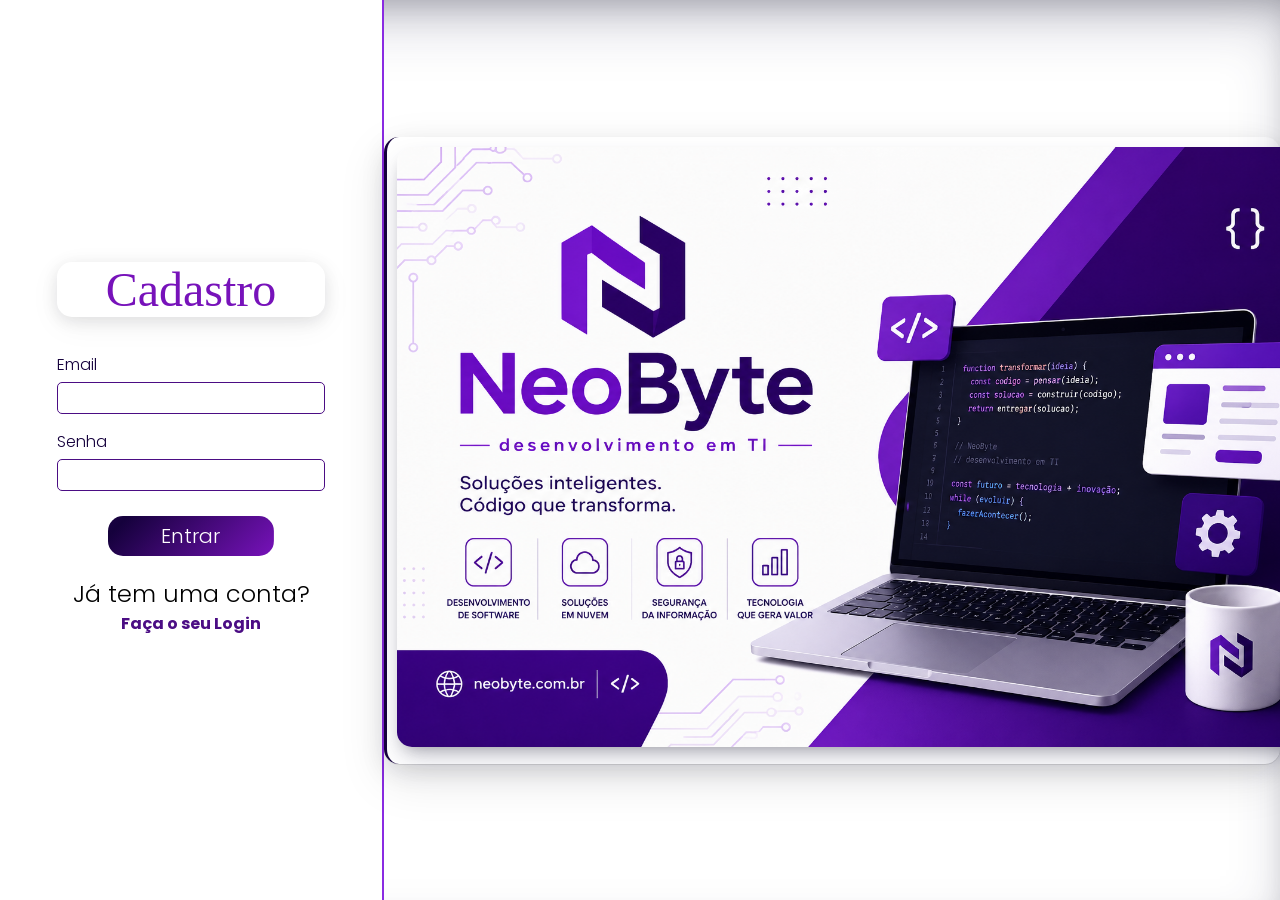
==== Cadastro/index.html @ 71fa1eec "Rework da NeoByte" ====
<!DOCTYPE html>
<html lang="pt-br">

<head>
    <link rel="stylesheet" href="style.css">
    <link rel="preconnect" href="https://fonts.googleapis.com">
    <link rel="preconnect" href="https://fonts.gstatic.com" crossorigin>
    <link
        href="https://fonts.googleapis.com/css2?family=Poppins:ital,wght@0,100;0,200;0,300;0,400;0,500;0,600;0,700;0,800;0,900;1,100;1,200;1,300;1,400;1,500;1,600;1,700;1,800;1,900&display=swap"
        rel="stylesheet">
    <meta charset="UTF-8">
    <meta name="viewport" content="width=device-width, initial-scale=1.0">
    <title>Login NeoByte</title>
</head>

<body>

    <form action="#">
        <header>
            <h1>Cadastro</h1>
        </header>

        <div class="Fill">
            <label for="nome">Email</label>
            <input type="email" name="nome" required>

            <label for="senha">Senha</label>
            <input type="password" name="senha" required>
        </div>

        <div class="To-Enter">
            <a class="Vind" href="">Entrar</a>
            <h2>Já tem uma conta?</h2>
            <a class="Change" href="http://127.0.0.1:5500/Login%20da%20NeoByte/index.html">Faça o seu Login</a>
        </div>
    </form>

    <div class="Background">
        <div class="Background-Frame">
            <img src="../Assets/Form-Background.png" alt="">
        </div>
    </div>

</body>

</html>
---- Cadastro/style.css ----
* {
  margin: 0;
  padding: 0;
  box-sizing: border-box;
  font-family: "Poppins", sans-serif;
  font-weight: 300;
  font-style: normal;
}

body {
  display: flex;
  align-items: center;
  justify-content: start;
  height: 100dvh;
  box-shadow:
    rgba(50, 50, 93, 0.25) 0px 30px 60px -12px inset,
    rgba(0, 0, 0, 0.3) 0px 18px 36px -18px inset;
}

form {
  background-color: white;
  padding: 10px 0;
  display: flex;
  align-items: center;
  justify-content: center;
  flex-direction: column;
  border-right: 2px solid #8a2be2;
  height: 100dvh;
  width: 30%;
  gap: 25px;
}

header {
  text-align: center;
  width: 70%;
  padding: 0 15px;
  border-radius: 15px;
  box-shadow:
    rgba(17, 17, 26, 0.1) 0px 4px 16px,
    rgba(17, 17, 26, 0.05) 0px 8px 32px;
}

h1 {
  font-family: auto;
  color: #7712ba;
  font-size: 3em;
}

.Fill {
  display: flex;
  align-items: center;
  justify-content: flex-start;
  flex-direction: column;
  gap: 5px;
  width: 70%;
}

label {
  color: #15013c;
  text-align: left;
  width: 100%;
  margin-top: 10px;
}

input {
  width: 100%;
  border: 1.60px solid #4b0d84;
  border-radius: 5px;
  padding: 5px 10px;
  transition: box-shadow 1.5s ease;
}

input:hover {
  box-shadow: rgba(0, 0, 0, 0.09) 0px 2px 1px, rgba(0, 0, 0, 0.09) 0px 4px 2px, rgba(0, 0, 0, 0.09) 0px 8px 4px, rgba(0, 0, 0, 0.09) 0px 16px 8px, rgba(0, 0, 0, 0.09) 0px 32px 16px;
}

.To-Enter {
  display: flex;
  align-items: center;
  flex-direction: column;
}

.Vind {
  text-decoration: none;
  text-align: center;
  padding: 5px;
  border-radius: 15px;
  border: none;
  width: 70%;
  font-size: 1.25em;
  margin-bottom: 20px;
  background: linear-gradient(135deg, #4b0d84 0%, #15013c 50%, #7712ba 100%);
  background-size: 200% 100%;
  background-position: 100% 0;
  transition: background-position 0.5s ease-in-out;
  color: white;
  cursor: pointer;
}

.Vind:hover {
  background-position: 0% 0;
}

.Change {
  text-decoration: none;
  color: #4b0d84;
  font-weight: bold;
  cursor: pointer;
  position: relative;
  padding: 0 0 1.5px 0;
}

.Change::after {
  transition: width 1s ease;
  content: "";
  position: absolute;
  height: 1.5px;
  width: 0;
  left: 0;
  bottom: 0;
  background: black;
  border-radius: 10px;
}

.Change:hover::after {
  width: 100%;
  will-change: transform;
}

.Background {
  height: 100dvh;
  width: 70vw;
  display: flex;
  align-items: center;
  justify-content: center;

  & .Background-Frame {
    border-left: 3px solid #15013c;
    border-radius: 15px;
    padding: 10px;
    box-shadow: rgba(17, 17, 26, 0.1) 0px 1px 0px, rgba(17, 17, 26, 0.1) 0px 8px 24px, rgba(17, 17, 26, 0.1) 0px 16px 48px;
  }

  & img {
    height: 600px;
    width: 105%;
    border-radius: 15px;
    box-shadow:
      rgba(50, 50, 93, 0.25) 0px 13px 27px -5px,
      rgba(0, 0, 0, 0.3) 0px 8px 16px -8px;
  }
}
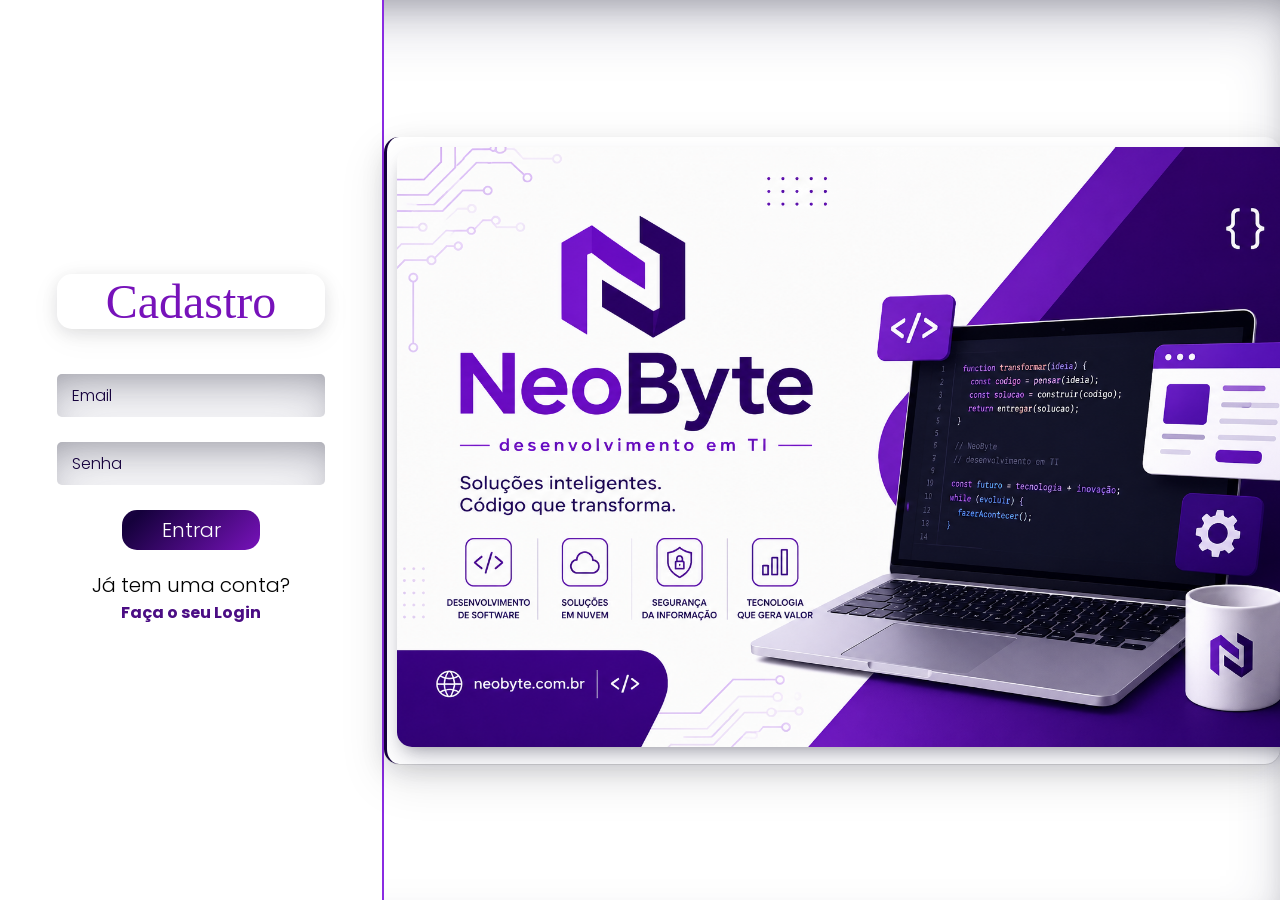
==== commit 4008990e: "Sincronização entre Design da página de Login e Cadastro." ====
--- a/Cadastro/index.html
+++ b/Cadastro/index.html
@@ -1,46 +1,66 @@
-<!DOCTYPE html>
+<!doctype html>
 <html lang="pt-br">
+  <head>
+    <link rel="stylesheet" href="style.css" />
+    <link rel="preconnect" href="https://fonts.googleapis.com" />
+    <link rel="preconnect" href="https://fonts.gstatic.com" crossorigin />
+    <link
+      href="https://fonts.googleapis.com/css2?family=Poppins:ital,wght@0,100;0,200;0,300;0,400;0,500;0,600;0,700;0,800;0,900;1,100;1,200;1,300;1,400;1,500;1,600;1,700;1,800;1,900&display=swap"
+      rel="stylesheet"
+    />
+    <link rel="icon" href="../Assets/Icon.png" type="image/png" />
+    <meta charset="UTF-8" />
+    <meta name="viewport" content="width=device-width, initial-scale=1.0" />
+    <title>Cadastro NeoByte</title>
+  </head>
 
-<head>
-    <link rel="stylesheet" href="style.css">
-    <link rel="preconnect" href="https://fonts.googleapis.com">
-    <link rel="preconnect" href="https://fonts.gstatic.com" crossorigin>
-    <link
-        href="https://fonts.googleapis.com/css2?family=Poppins:ital,wght@0,100;0,200;0,300;0,400;0,500;0,600;0,700;0,800;0,900;1,100;1,200;1,300;1,400;1,500;1,600;1,700;1,800;1,900&display=swap"
-        rel="stylesheet">
-    <meta charset="UTF-8">
-    <meta name="viewport" content="width=device-width, initial-scale=1.0">
-    <title>Login NeoByte</title>
-</head>
+  <body>
+    <form action="#">
+      <header>
+        <h1>Cadastro</h1>
+      </header>
 
-<body>
-
-    <form action="#">
-        <header>
-            <h1>Cadastro</h1>
-        </header>
-
-        <div class="Fill">
-            <label for="nome">Email</label>
-            <input type="email" name="nome" required>
-
-            <label for="senha">Senha</label>
-            <input type="password" name="senha" required>
+      <div class="Fill">
+        <div class="Fill__field">
+          <input
+            type="email"
+            name="email"
+            required
+            pattern=".+gmail\.com|.+hotmail\.com"
+            placeholder=" "
+            title="Por favor, insira um e-mail válido do Gmail ou Hotmail."
+          />
+          <label for="email">Email</label>
         </div>
 
-        <div class="To-Enter">
-            <a class="Vind" href="">Entrar</a>
-            <h2>Já tem uma conta?</h2>
-            <a class="Change" href="http://127.0.0.1:5500/Login%20da%20NeoByte/index.html">Faça o seu Login</a>
+        <div class="Fill__field">
+          <input
+            id="password"
+            type="password"
+            name="senha"
+            required
+            placeholder=" "
+            title="Insira a sua senha."
+          />
+          <label for="password">Senha</label>
         </div>
+      </div>
+
+      <div class="To-Enter">
+        <button class="Vind" type="submit">Entrar</button>
+        <p>Já tem uma conta?</p>
+        <a
+          class="Change"
+          href="http://127.0.0.1:5500/Login/index.html?email=a%40gmail.com&senha=a#"
+          >Faça o seu Login</a
+        >
+      </div>
     </form>
 
     <div class="Background">
-        <div class="Background-Frame">
-            <img src="../Assets/Form-Background.png" alt="">
-        </div>
+      <div class="Background-Frame">
+        <img src="../Assets/Form-Background.png" alt="" />
+      </div>
     </div>
-
-</body>
-
-</html>+  </body>
+</html>
--- a/Cadastro/style.css
+++ b/Cadastro/style.css
@@ -55,23 +55,45 @@
   width: 70%;
 }
 
-label {
+.Fill__field {
+  position: relative;
+  width: 100%;
+  margin-top: 20px;
+}
+
+.Fill__field label {
+  position: absolute;
+  top: 50%;
+  left: 10px;
+  pointer-events: none;
+  transform: translateY(-50%);
+  transition: all 0.3s ease;
   color: #15013c;
-  text-align: left;
-  width: 100%;
-  margin-top: 10px;
+  border-radius: 5px;
+  padding: 0 5px;
+}
+
+.Fill__field input:focus ~ label,
+.Fill__field input:not(:placeholder-shown) ~ label {
+  top: 0;
+  transform: translateY(-75%) scale(.90);
+  color: white;
+  background-color: #15013c;
+}
+
+.Fill__field input:not(:placeholder-shown):invalid {
+  border: 2px solid red;
 }
 
 input {
+  box-shadow: rgba(50, 50, 93, 0.25) 0px 30px 60px -12px inset, rgba(0, 0, 0, 0.3) 0px 18px 36px -18px inset;
+  background: transparent;
   width: 100%;
-  border: 1.60px solid #4b0d84;
   border-radius: 5px;
-  padding: 5px 10px;
-  transition: box-shadow 1.5s ease;
-}
-
-input:hover {
-  box-shadow: rgba(0, 0, 0, 0.09) 0px 2px 1px, rgba(0, 0, 0, 0.09) 0px 4px 2px, rgba(0, 0, 0, 0.09) 0px 8px 4px, rgba(0, 0, 0, 0.09) 0px 16px 8px, rgba(0, 0, 0, 0.09) 0px 32px 16px;
+  padding: 10px 10px;
+  border: none;
+  outline: none;
+  font-size: 15px;
 }
 
 .To-Enter {
@@ -95,10 +117,19 @@
   transition: background-position 0.5s ease-in-out;
   color: white;
   cursor: pointer;
+
+  & a {
+    color: white;
+    text-decoration: none;
+  }
 }
 
 .Vind:hover {
   background-position: 0% 0;
+}
+
+p {
+  font-size: 20px;
 }
 
 .Change {
@@ -118,7 +149,7 @@
   width: 0;
   left: 0;
   bottom: 0;
-  background: black;
+  background: #15013c;
   border-radius: 10px;
 }
 
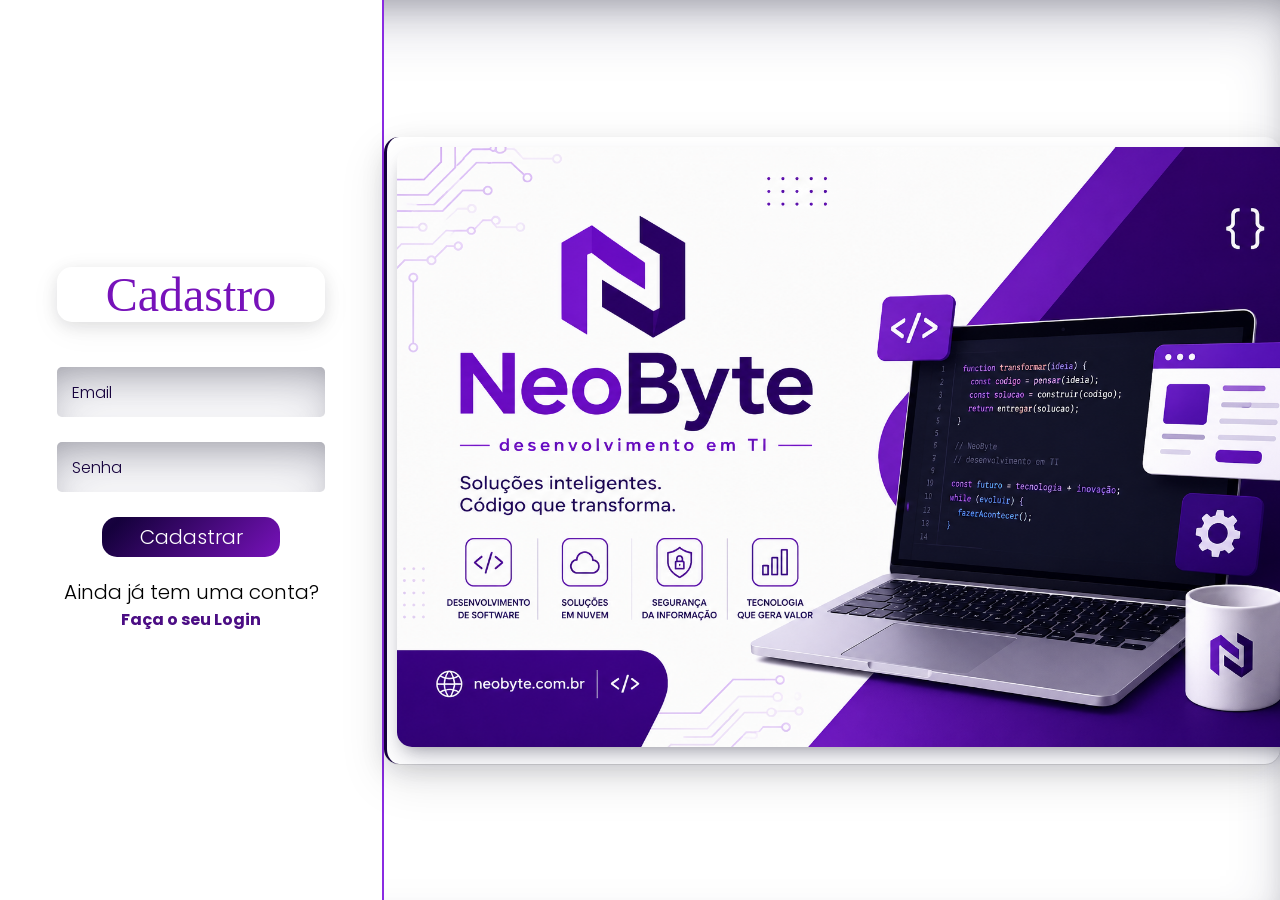
==== commit 6d5552aa: "Adiciona novo estilo CSS e implementa funcionalidade de mostrar/esconder senha nas páginas de Login " ====
--- a/Cadastro/index.html
+++ b/Cadastro/index.html
@@ -1,7 +1,7 @@
 <!doctype html>
 <html lang="pt-br">
   <head>
-    <link rel="stylesheet" href="style.css" />
+    <link rel="stylesheet" href="../Assets/CSS/style.css" />
     <link rel="preconnect" href="https://fonts.googleapis.com" />
     <link rel="preconnect" href="https://fonts.gstatic.com" crossorigin />
     <link
@@ -11,7 +11,7 @@
     <link rel="icon" href="../Assets/Icon.png" type="image/png" />
     <meta charset="UTF-8" />
     <meta name="viewport" content="width=device-width, initial-scale=1.0" />
-    <title>Cadastro NeoByte</title>
+    <title>Login NeoByte</title>
   </head>
 
   <body>
@@ -43,15 +43,14 @@
             title="Insira a sua senha."
           />
           <label for="password">Senha</label>
+          <div id="toggle" onclick="showHide()"></div>
         </div>
       </div>
 
       <div class="To-Enter">
-        <button class="Vind" type="submit">Entrar</button>
-        <p>Já tem uma conta?</p>
-        <a
-          class="Change"
-          href="http://127.0.0.1:5500/Login/index.html?email=a%40gmail.com&senha=a#"
+        <button type="submit">Cadastrar</button>
+        <p>Ainda já tem uma conta?</p>
+        <a class="Change" href="../Login/index.html"
           >Faça o seu Login</a
         >
       </div>
@@ -62,5 +61,7 @@
         <img src="../Assets/Form-Background.png" alt="" />
       </div>
     </div>
+
+    <script src="script.js"></script>
   </body>
 </html>
--- a/Assets/CSS/style.css
+++ b/Assets/CSS/style.css
@@ -0,0 +1,190 @@
+* {
+  margin: 0;
+  padding: 0;
+  box-sizing: border-box;
+  font-family: "Poppins", sans-serif;
+  font-weight: 300;
+  font-style: normal;
+}
+
+body {
+  display: flex;
+  align-items: center;
+  justify-content: start;
+  height: 100dvh;
+  box-shadow:
+    rgba(50, 50, 93, 0.25) 0px 30px 60px -12px inset,
+    rgba(0, 0, 0, 0.3) 0px 18px 36px -18px inset;
+}
+
+form {
+  background-color: white;
+  padding: 10px 0;
+  display: flex;
+  align-items: center;
+  justify-content: center;
+  flex-direction: column;
+  border-right: 2px solid #8a2be2;
+  height: 100dvh;
+  width: 30%;
+  gap: 25px;
+}
+
+header {
+  text-align: center;
+  width: 70%;
+  padding: 0 15px;
+  border-radius: 15px;
+  box-shadow:
+    rgba(17, 17, 26, 0.1) 0px 4px 16px,
+    rgba(17, 17, 26, 0.05) 0px 8px 32px;
+}
+
+h1 {
+  font-family: auto;
+  color: #7712ba;
+  font-size: 3em;
+}
+
+.Fill {
+  display: flex;
+  align-items: center;
+  justify-content: flex-start;
+  flex-direction: column;
+  gap: 5px;
+  width: 70%;
+}
+
+.Fill__field {
+  position: relative;
+  width: 100%;
+  margin-top: 20px;
+}
+
+.Fill__field label {
+  position: absolute;
+  top: 50%;
+  left: 10px;
+  pointer-events: none;
+  transform: translateY(-50%);
+  transition: all 0.3s ease;
+  color: #15013c;
+  border-radius: 5px;
+  padding: 0 5px;
+  user-select: none;
+}
+
+.Fill__field input:focus ~ label,
+.Fill__field input:not(:placeholder-shown) ~ label {
+  top: 0;
+  transform: translateY(-75%) scale(.90);
+  color: white;
+  background-color: #15013c;
+}
+
+.Fill__field input:not(:placeholder-shown):invalid {
+  border: 2px solid red;
+}
+
+#toggle {
+  position: absolute;
+  top: 25%;
+  right: 20px;
+  width: 30px;
+  height: 30px;
+  background: url(../Assets/Visible.png);
+  background-size: cover;
+  cursor: pointer;
+}
+
+#toggle.hide {
+  background: url(../Assets/Not-Visible.png);
+  background-size: cover;
+}
+
+input {
+  box-shadow: rgba(50, 50, 93, 0.25) 0px 30px 60px -12px inset, rgba(0, 0, 0, 0.3) 0px 18px 36px -18px inset;
+  background: transparent;
+  width: 100%;
+  border-radius: 5px;
+  padding: 10px 10px;
+  border: none;
+  outline: none;
+  font-size: 20px;
+}
+
+.To-Enter {
+  display: flex;
+  align-items: center;
+  flex-direction: column;
+}
+
+button {
+  text-decoration: none;
+  text-align: center;
+  padding: 5px;
+  border-radius: 15px;
+  border: none;
+  width: 70%;
+  font-size: 1.25em;
+  margin-bottom: 20px;
+  background: linear-gradient(135deg, #4b0d84 0%, #15013c 50%, #7712ba 100%);
+  background-size: 200% 100%;
+  background-position: 100% 0;
+  transition: background-position 0.5s ease-in-out;
+  color: white;
+  cursor: pointer;
+
+  & a {
+    color: white;
+    text-decoration: none;
+  }
+}
+
+button:hover {
+  background-position: 0% 0;
+}
+
+p {
+  font-size: 20px;
+}
+
+.Change {
+  text-decoration: none;
+  color: #4b0d84;
+  font-weight: bold;
+  cursor: pointer;
+  padding: 0 0 1.5px 0;
+}
+
+.Background {
+  height: 100dvh;
+  width: 70vw;
+  display: flex;
+  align-items: center;
+  justify-content: center;
+
+  & .Background-Frame {
+    border-left: 3px solid #15013c;
+    border-radius: 15px;
+    padding: 10px;
+    box-shadow: rgba(17, 17, 26, 0.1) 0px 1px 0px, rgba(17, 17, 26, 0.1) 0px 8px 24px, rgba(17, 17, 26, 0.1) 0px 16px 48px;
+  }
+
+  & img {
+    height: 600px;
+    width: 105%;
+    border-radius: 15px;
+    box-shadow:
+      rgba(50, 50, 93, 0.25) 0px 13px 27px -5px,
+      rgba(0, 0, 0, 0.3) 0px 8px 16px -8px;
+  }
+}
+
+@view-transition {
+  navigation: auto;
+}
+
+::view-transition-group(root) {
+  animation-duration: 1.5s;
+}
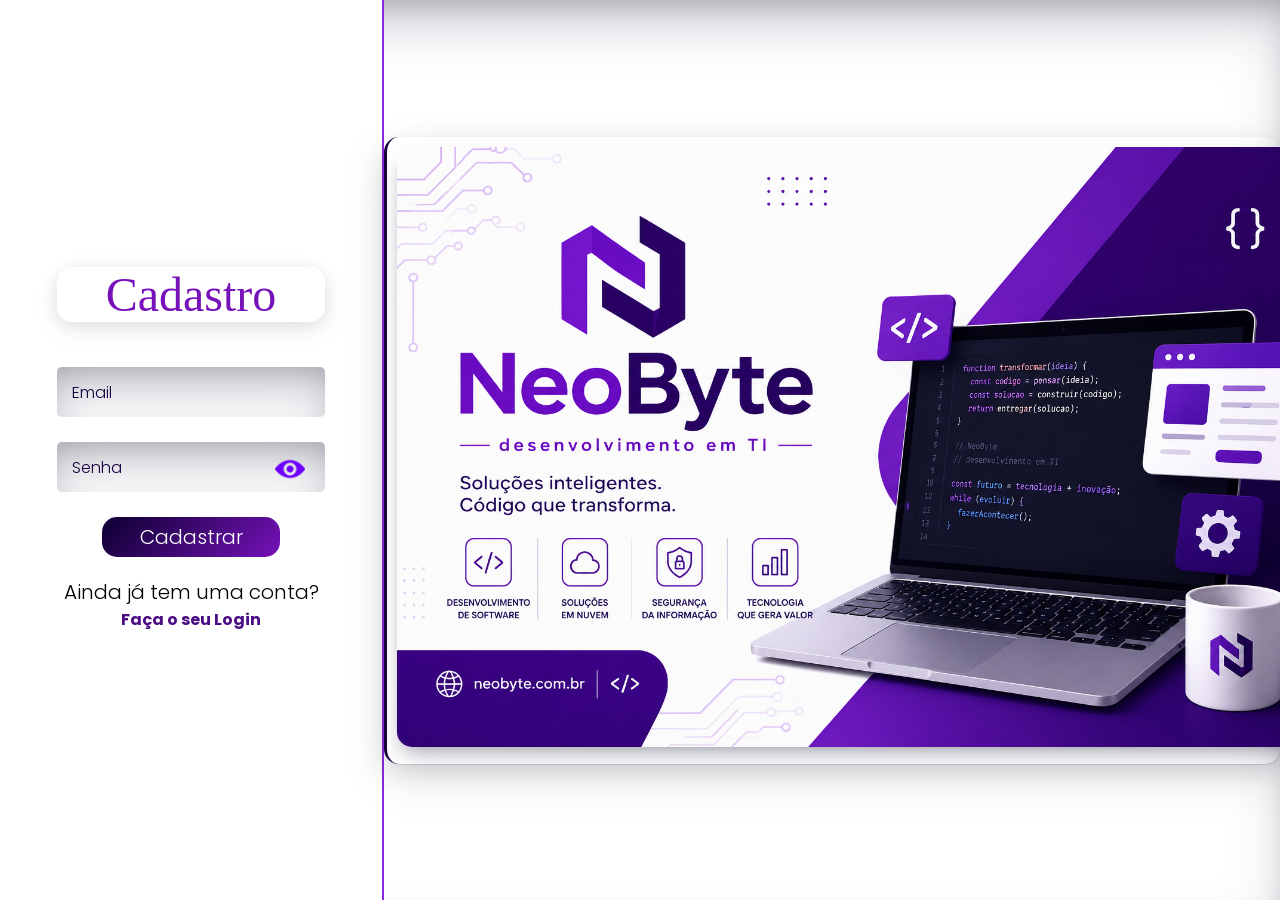
==== commit 26898851: "Refatora a funcionalidade de mostrar/esconder senha, atualiza caminhos de arquivos e remove script d" ====
--- a/Cadastro/index.html
+++ b/Cadastro/index.html
@@ -62,6 +62,6 @@
       </div>
     </div>
 
-    <script src="script.js"></script>
+    <script src="../assets/js/script.js"></script>
   </body>
 </html>
--- a/Assets/CSS/style.css
+++ b/Assets/CSS/style.css
@@ -92,13 +92,13 @@
   right: 20px;
   width: 30px;
   height: 30px;
-  background: url(../Assets/Visible.png);
+  background: url(../Visible.png);
   background-size: cover;
   cursor: pointer;
 }
 
 #toggle.hide {
-  background: url(../Assets/Not-Visible.png);
+  background: url(../Not-Visible.png);
   background-size: cover;
 }
 
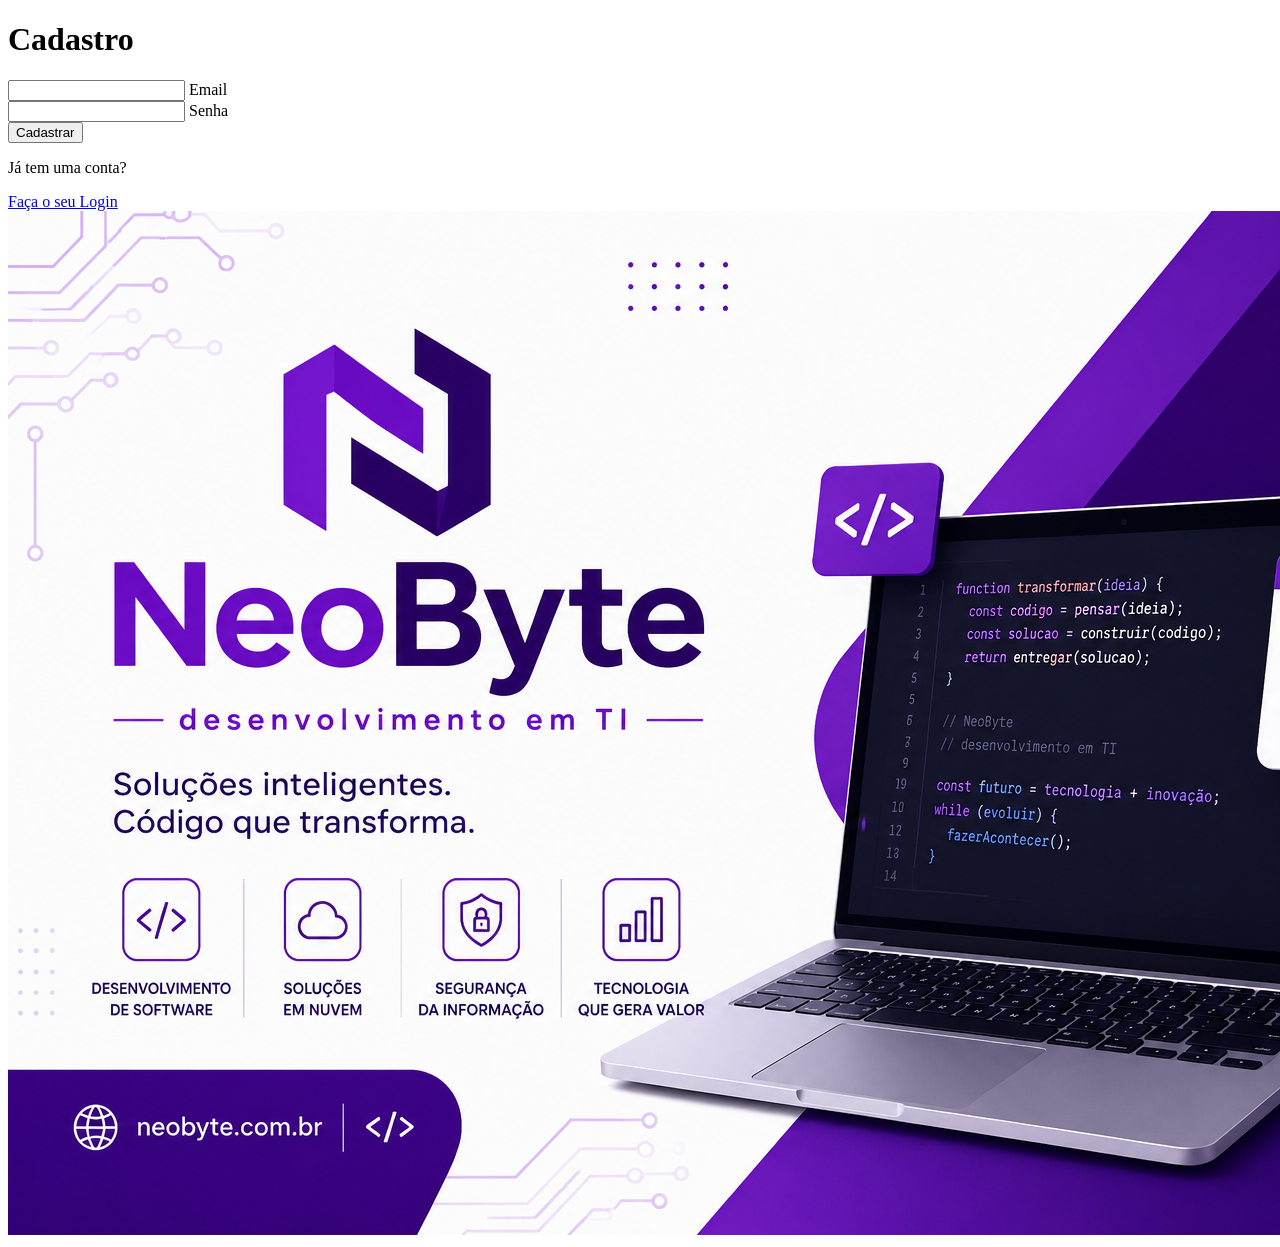
==== commit 0ad54a6f: "Corrige caminhos de arquivos CSS nas páginas de Login e Cadastro e ajusta textos de instrução" ====
--- a/Cadastro/index.html
+++ b/Cadastro/index.html
@@ -1,7 +1,7 @@
 <!doctype html>
 <html lang="pt-br">
   <head>
-    <link rel="stylesheet" href="../Assets/CSS/style.css" />
+    <link rel="stylesheet" href="../assets/css/style.css" />
     <link rel="preconnect" href="https://fonts.googleapis.com" />
     <link rel="preconnect" href="https://fonts.gstatic.com" crossorigin />
     <link
@@ -49,7 +49,7 @@
 
       <div class="To-Enter">
         <button type="submit">Cadastrar</button>
-        <p>Ainda já tem uma conta?</p>
+        <p>Já tem uma conta?</p>
         <a class="Change" href="../Login/index.html"
           >Faça o seu Login</a
         >
